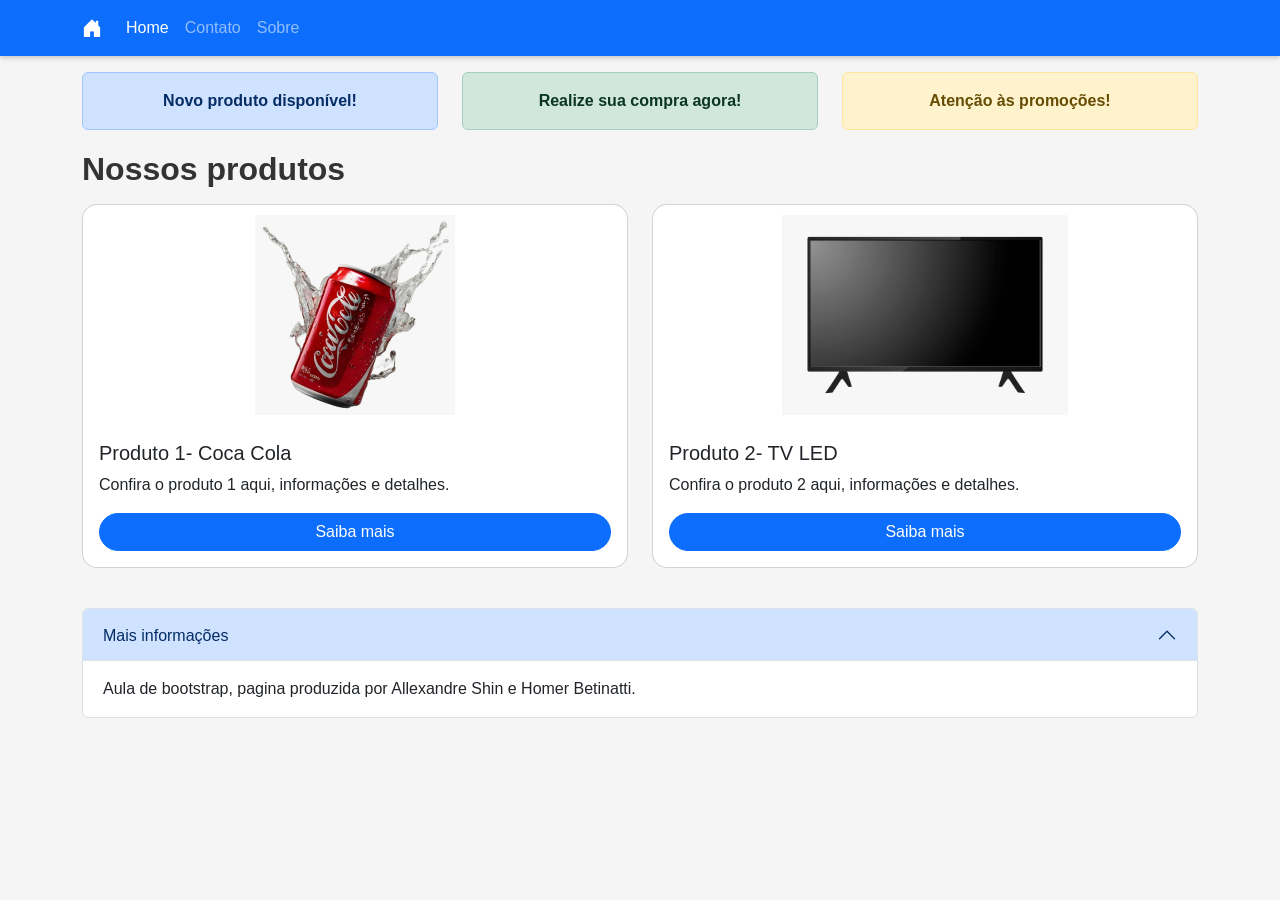
==== index.html @ 3bb5ec0b "Atividade Bootstrap" ====
<!DOCTYPE html>
<html lang="pt-br">
<head>
    <meta charset="UTF-8">
    <meta name="viewport" content="width=device-width, initial-scale=1.0">
    <title>Aula bootstrap</title>
     <link
      href="https://cdn.jsdelivr.net/npm/bootstrap@5.3.8/dist/css/bootstrap.min.css"
      rel="stylesheet"
    />
    <link rel="stylesheet" href="CSS/estilo.css" />
    <link href="https://cdn.jsdelivr.net/npm/bootstrap-icons/font/bootstrap-icons.css" rel="stylesheet">
</head>
<body>
 <nav class="navbar navbar-expand-lg navbar-dark bg-primary">
      <div class="container">
        <a class="navbar-brand" href="index.html">
          <i class="bi bi-house-door-fill"></i>
        </a>
        <button
          class="navbar-toggler"
          type="button"
          data-bs-toggle="collapse"
          data-bs-target="#navbarNav"
          aria-controls="navbarNav"
          aria-expanded="false"
          aria-label="Toggle navigation"
        >
          <span class="navbar-toggler-icon"></span>
        </button>
        <div class="collapse navbar-collapse" id="navbarNav">
          <ul class="navbar-nav">
            <li class="nav-item">
              <a class="nav-link active" aria-current="page" href="index.html"
                >Home</a
              >
            </li>
            <li class="nav-item">
              <a class="nav-link" href="contato.html">Contato</a>
            </li>
            <li class="nav-item">
              <a class="nav-link" href="sobre.html">Sobre</a>
            </li>
          </ul>
        </div>
      </div>
    </nav>

    <div class="container mt-3">
      <div class="row">
        <div class="col-md-4 col-sm-12">
          <div class="alert alert-primary" role="alert">
            Novo produto disponível!
          </div>
        </div>
        <div class="col-md-4 col-sm-12">
          <div class="alert alert-success" role="alert">
            Realize sua compra agora!
          </div>
        </div>
        <div class="col-md-4 col-sm-12">
          <div class="alert alert-warning" role="alert">
            Atenção às promoções!
          </div>
        </div>
      </div>

      <h2 class="mb-3 mt-1">Nossos produtos</h2>
      <div class="row">
        <div class="col-md-6 col-sm-12 mb-3">
          <div class="card h-100 d-flex flex-column">
            <img src="Imagem/CocaCola.jpeg" class="card-img-top"
            style="height: 200px; object-fit: contain;" w-50 mx-auto d-block alt="prod1">
            <div class="card-body d-flex flex-column">
              <h5 class="card-title">Produto 1- Coca Cola</h5>
              <p class="card-text">
                Confira o produto 1 aqui, informações e detalhes.
              </p>
              <a href="#" class="btn btn-primary">Saiba mais</a>
            </div>
          </div>
        </div>
        <div class="col-md-6 col-sm-12 mb-3">
          <div class="card h-100 d-flex flex-column">
            <img src="Imagem/TV.jpeg" class="card-img-top" 
     style="height: 200px; object-fit: contain;">
            <div class="card-body d-flex flex-column">
              <h5 class="card-title">Produto 2- TV LED</h5>
              <p class="card-text">
                Confira o produto 2 aqui, informações e detalhes.
              </p>
              <a href="#" class="btn btn-primary mt-auto">Saiba mais</a>
            </div>
          </div>
        </div>
        <div class="accordion mt-4">
  <div class="accordion-item">
    <h2 class="accordion-header">
      <button class="accordion-button" data-bs-toggle="collapse" data-bs-target="#collapseOne">
        Mais informações
      </button>
    </h2>
    <div id="collapseOne" class="accordion-collapse collapse show">
      <div class="accordion-body">
        Aula de bootstrap, pagina produzida por Allexandre Shin e Homer Betinatti.
      </div>
    </div>
  </div>
</div>
      </div>
    </div>

    <script src="https://cdn.jsdelivr.net/npm/bootstrap@5.3.8/dist/js/bootstrap.bundle.min.js"></script>
  </body>
</html>
---- CSS/estilo.css ----
/* Fundo geral da página */
body {
    background-color: #f5f5f5;
    font-family: Arial, Helvetica, sans-serif;
}

/* Navbar personalizada */
.navbar {
    box-shadow: 0 2px 5px rgba(0,0,0,0.2);
}

/* Título */
h2 {
    font-weight: bold;
    color: #333;
}

/* Cards */
.card {
    border-radius: 15px;
    transition: transform 0.3s, box-shadow 0.3s;
}

/* Efeito ao passar o mouse */
.card:hover {
    transform: scale(1.03);
    box-shadow: 0 5px 15px rgba(0,0,0,0.3);
}

/* Imagens dos cards */
.card img {
    display: block;
    margin: 10px auto;
}

/* Botão */
.btn-primary {
    border-radius: 20px;
}

/* Alerts (opcional) */
.alert {
    text-align: center;
    font-weight: bold;
}
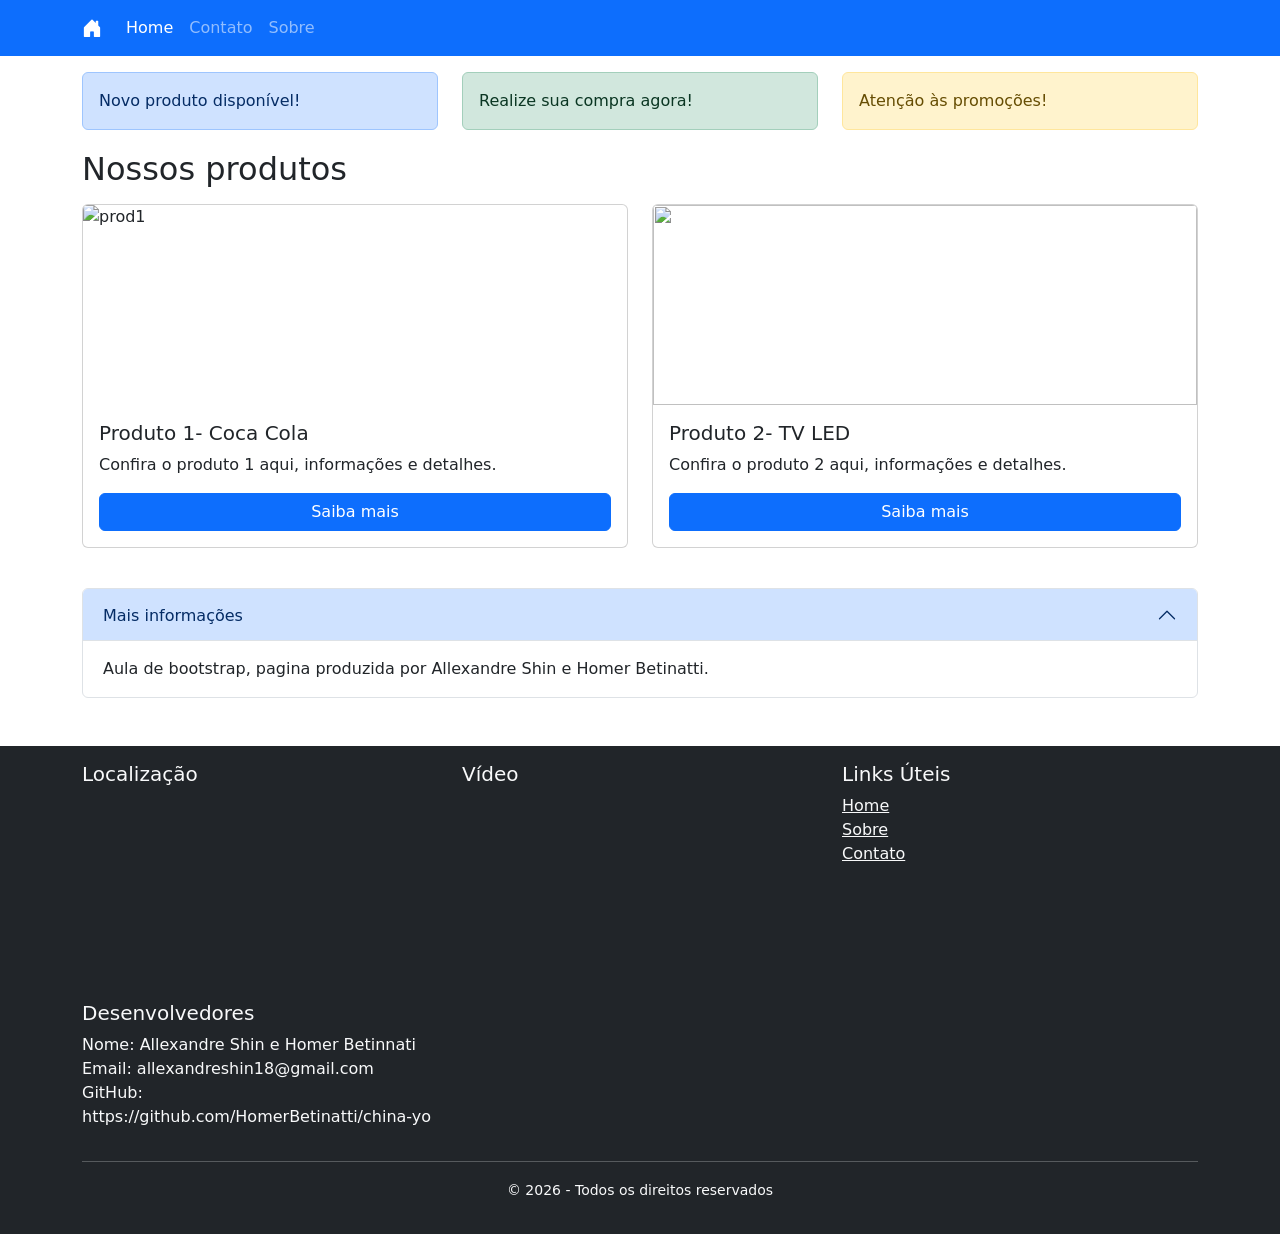
==== commit 01b24779: "atualizado" ====
--- a/index.html
+++ b/index.html
@@ -8,7 +8,7 @@
       href="https://cdn.jsdelivr.net/npm/bootstrap@5.3.8/dist/css/bootstrap.min.css"
       rel="stylesheet"
     />
-    <link rel="stylesheet" href="CSS/estilo.css" />
+    <link rel="stylesheet" href="css/estilos.css" />
     <link href="https://cdn.jsdelivr.net/npm/bootstrap-icons/font/bootstrap-icons.css" rel="stylesheet">
 </head>
 <body>
@@ -41,6 +41,7 @@
             <li class="nav-item">
               <a class="nav-link" href="sobre.html">Sobre</a>
             </li>
+
           </ul>
         </div>
       </div>
@@ -69,8 +70,8 @@
       <div class="row">
         <div class="col-md-6 col-sm-12 mb-3">
           <div class="card h-100 d-flex flex-column">
-            <img src="Imagem/CocaCola.jpeg" class="card-img-top"
-            style="height: 200px; object-fit: contain;" w-50 mx-auto d-block alt="prod1">
+            <img src="img/—Pngtree—a coca cola can is_17665627.png" class="card-img-top"
+            style="height: 200px; object-fit: contain;" w-50 mx-auto d-block" alt="prod1">
             <div class="card-body d-flex flex-column">
               <h5 class="card-title">Produto 1- Coca Cola</h5>
               <p class="card-text">
@@ -82,7 +83,7 @@
         </div>
         <div class="col-md-6 col-sm-12 mb-3">
           <div class="card h-100 d-flex flex-column">
-            <img src="Imagem/TV.jpeg" class="card-img-top" 
+            <img src="img/—Pngtree—led tv television screen vector_9068582.png" class="card-img-top" 
      style="height: 200px; object-fit: contain;">
             <div class="card-body d-flex flex-column">
               <h5 class="card-title">Produto 2- TV LED</h5>
@@ -109,7 +110,53 @@
 </div>
       </div>
     </div>
+<footer class="bg-dark text-light text- center p-3 mt-5">
+  <div class="container">
+    <div class="row">
 
+      <!-- 1. MAPA -->
+      <div class="col-md-4 col-sm-12">
+        <h5>Localização</h5>
+        <iframe src="https://www.google.com/maps/embed?pb=!1m18!1m12!1m3!1d3657.645139510013!2d-46.47423130000001!3d-23.545262399999995!2m3!1f0!2f0!3f0!3m2!1i1024!2i768!4f13.1!3m3!1m2!1s0x94ce66dec98fb855%3A0xf2b061ffbcd2ecf8!2sNeo%20Qu%C3%ADmica%20Arena!5e0!3m2!1spt-BR!2sbr!4v1777031306775!5m2!1spt-BR!2sbr" width="200" height="200" style="border:0;" allowfullscreen="" loading="lazy" referrerpolicy="no-referrer-when-downgrade"></iframe>
+      </div>
+
+      <!-- 2. VÍDEO -->
+      <div class="col-md-4 col-sm-12">
+        <h5>Vídeo</h5>
+        <iframe width="300" height="200" src="https://www.youtube.com/embed/RhzUYL7DiBc?si=BGixGVNj40fXz2GU" n\
+        title="YouTube video player" frameborder="0" n\
+        allow="accelerometer; autoplay; clipboard-write; encrypted-media; gyroscope; picture-in-picture; web-share" referrerpolicy="strict-origin-when-cross-origin" allowfullscreen></iframe>
+      </div>
+
+      <!-- 3. LINKS -->
+      <div class="col-md-4 col-sm-12">
+        <h5>Links Úteis</h5>
+        <ul class="list-unstyled">
+          <li><a href="#" class= "text-light text decoration-none">Home</a></li>
+          <li><a href="#" class= "text-light text decoration-none">Sobre</a></li>
+          <li><a href="#" class= "text-light text decoration-none">Contato</a></li>
+        </ul>
+      </div>
+
+      <!-- 4. DEV -->
+      <div class="col-md-4 col-sm-12">
+        <h5>Desenvolvedores</h5>
+        <p>
+          Nome: Allexandre Shin e Homer Betinnati<br>
+          Email: allexandreshin18@gmail.com<br>
+          GitHub: https://github.com/HomerBetinatti/china-yo
+        </p>
+      </div>
+
+    </div>
+
+    <hr class="bg-light">
+
+    <div class="text-center pb-3">
+      <small>© 2026 - Todos os direitos reservados</small>
+    </div>
+  </div>
+</footer>
     <script src="https://cdn.jsdelivr.net/npm/bootstrap@5.3.8/dist/js/bootstrap.bundle.min.js"></script>
   </body>
 </html>
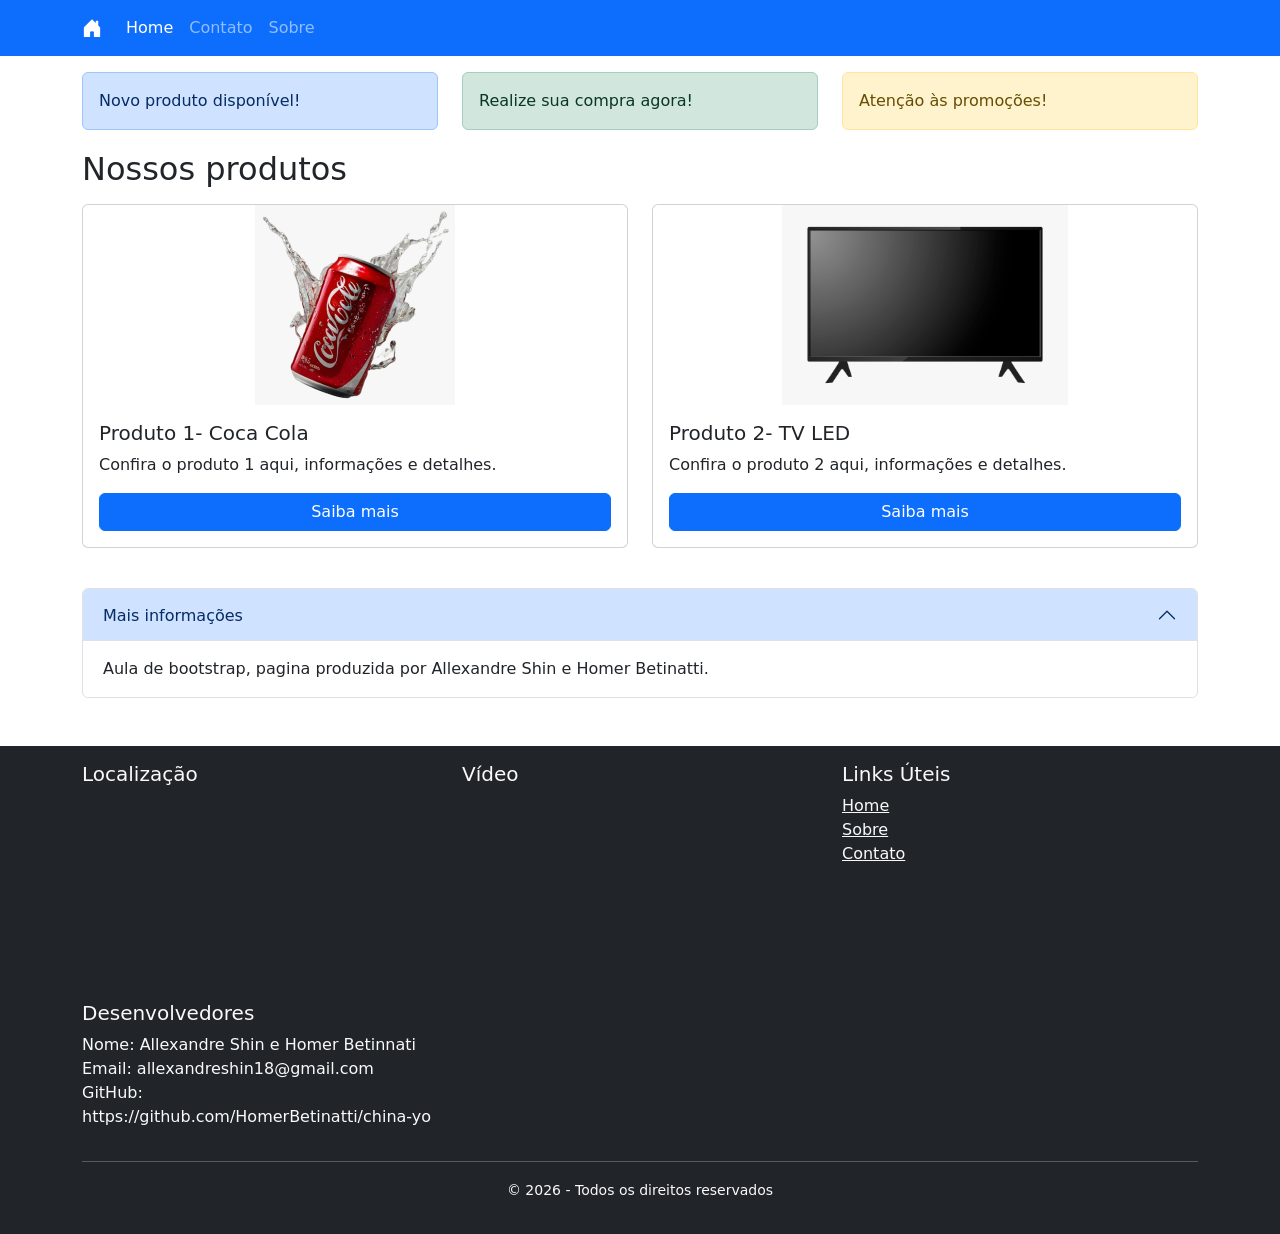
==== commit c7540cf9: "atualizado" ====
--- a/index.html
+++ b/index.html
@@ -70,7 +70,7 @@
       <div class="row">
         <div class="col-md-6 col-sm-12 mb-3">
           <div class="card h-100 d-flex flex-column">
-            <img src="img/—Pngtree—a coca cola can is_17665627.png" class="card-img-top"
+            <img src="Imagem/CocaCola.jpeg" class="card-img-top"
             style="height: 200px; object-fit: contain;" w-50 mx-auto d-block" alt="prod1">
             <div class="card-body d-flex flex-column">
               <h5 class="card-title">Produto 1- Coca Cola</h5>
@@ -83,7 +83,7 @@
         </div>
         <div class="col-md-6 col-sm-12 mb-3">
           <div class="card h-100 d-flex flex-column">
-            <img src="img/—Pngtree—led tv television screen vector_9068582.png" class="card-img-top" 
+            <img src="Imagem/TV.jpeg" class="card-img-top" 
      style="height: 200px; object-fit: contain;">
             <div class="card-body d-flex flex-column">
               <h5 class="card-title">Produto 2- TV LED</h5>
